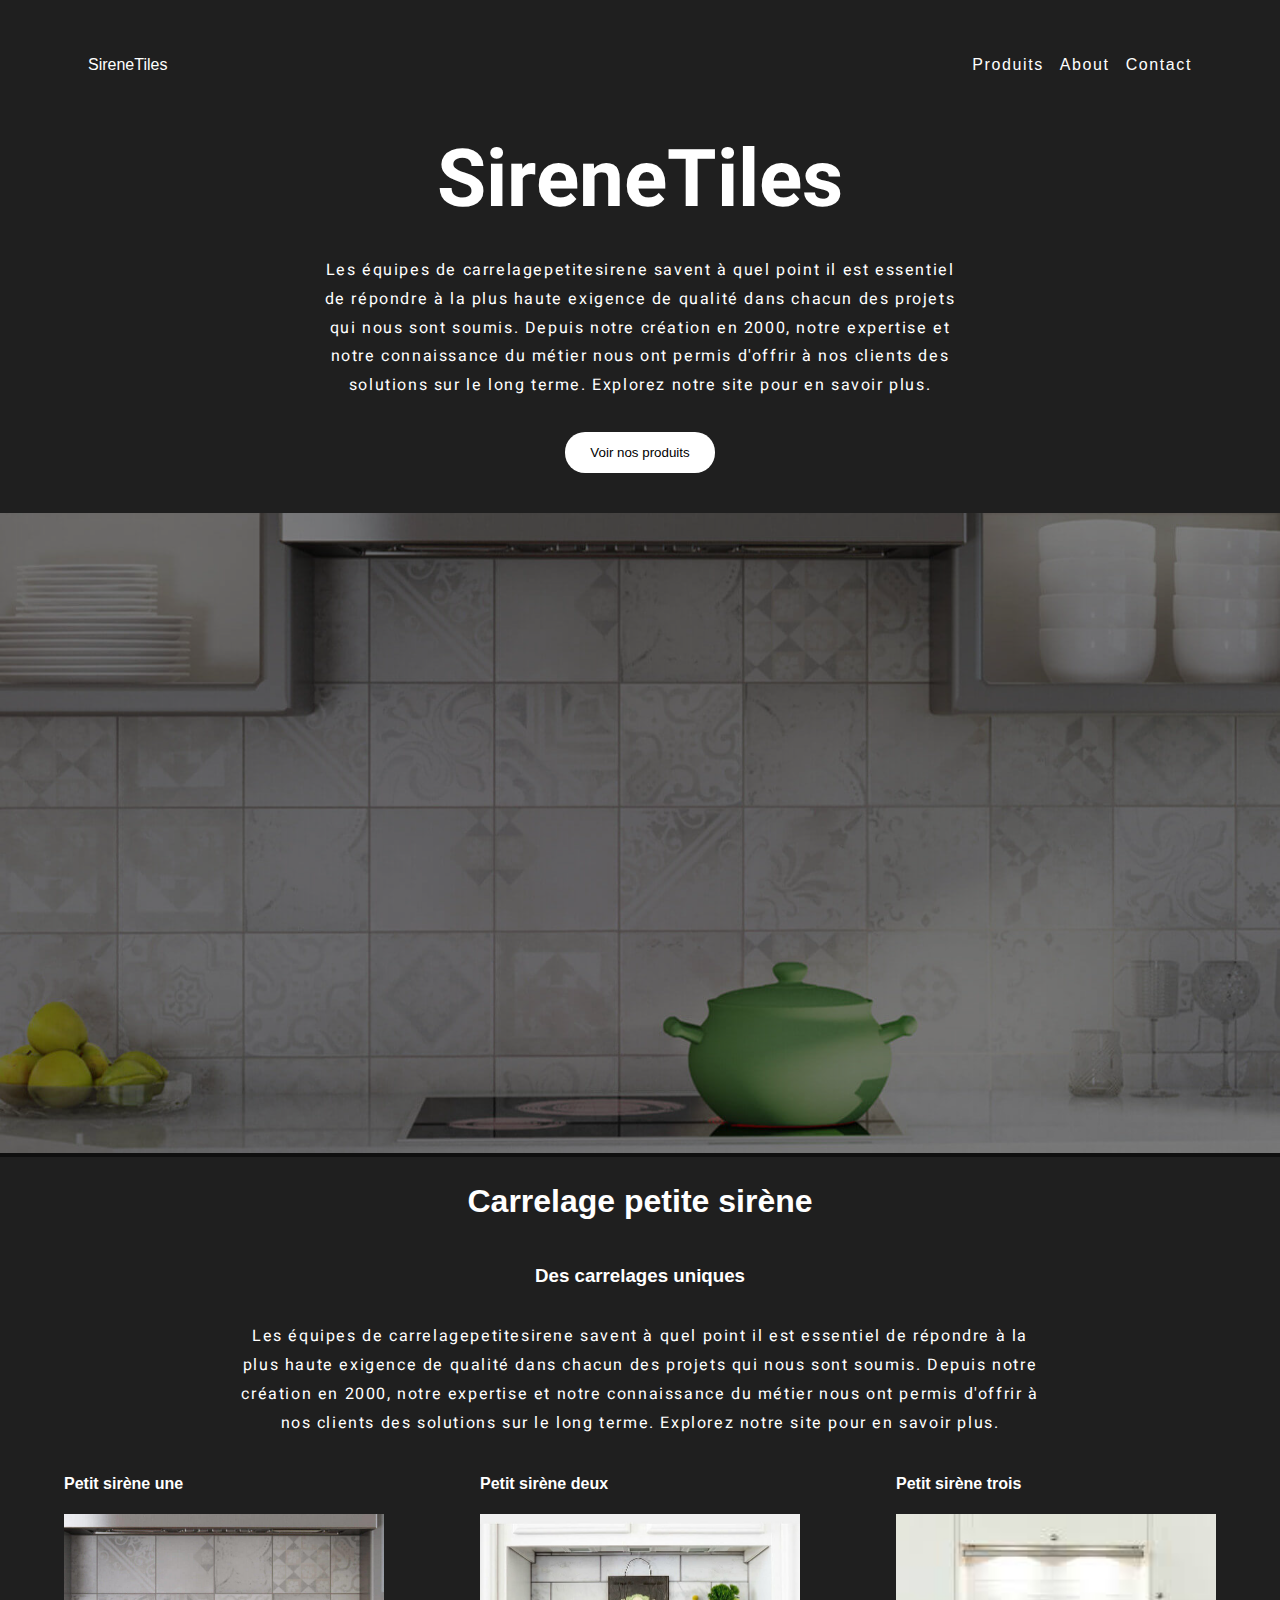
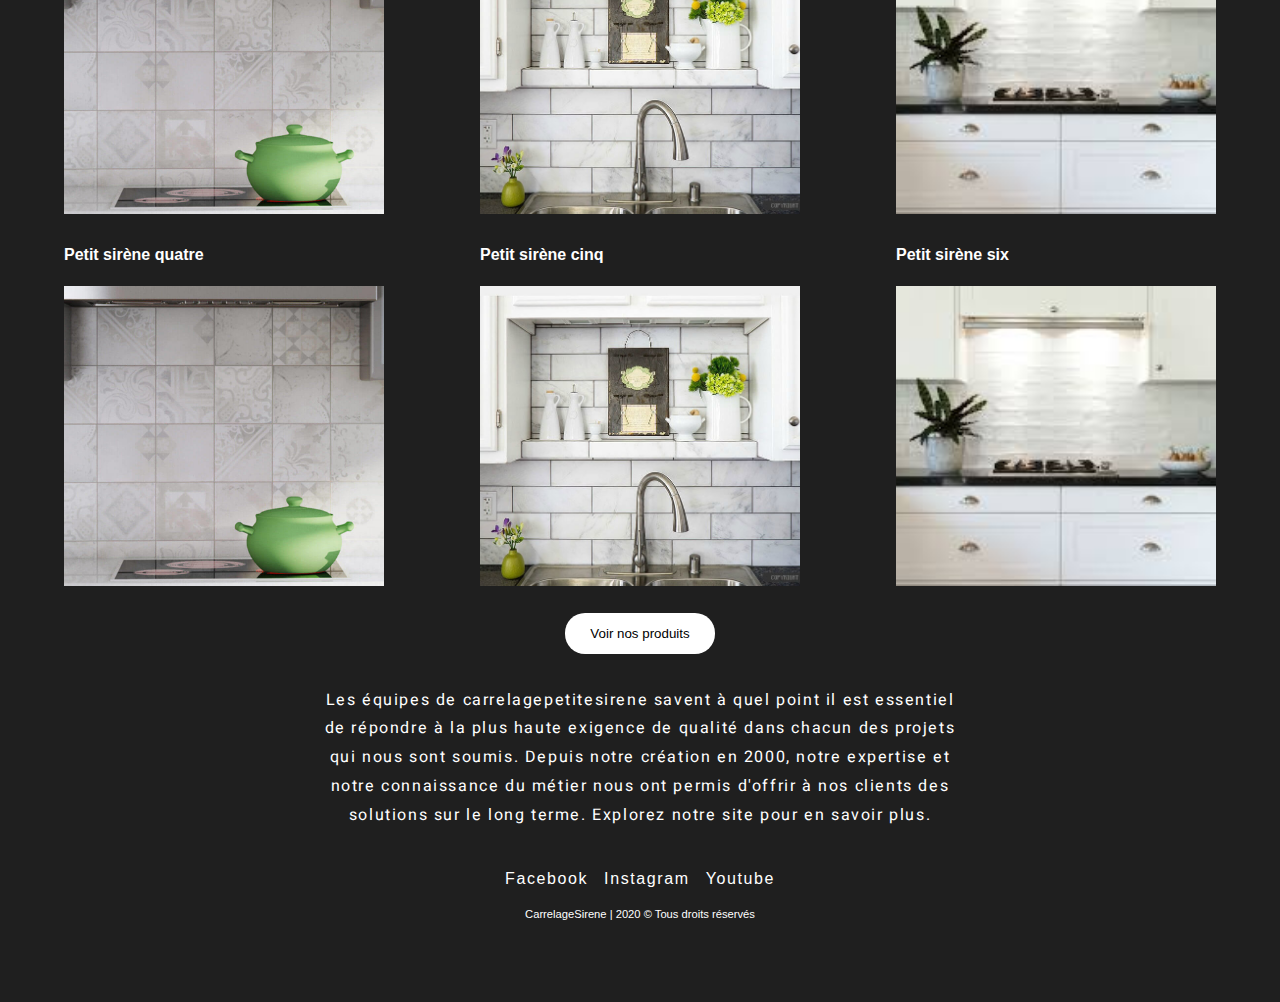
==== index.html @ 120889b7 "changes" ====
<!DOCTYPE html>
<html lang="en">
  <head>
      <!-- Global site tag (gtag.js) - Google Analytics -->
<script async src="https://www.googletagmanager.com/gtag/js?id=G-DW25DX1KTQ"></script>
<script>
  window.dataLayer = window.dataLayer || [];
  function gtag(){dataLayer.push(arguments);}
  gtag('js', new Date());

  gtag('config', 'G-DW25DX1KTQ');
</script>
    <meta charset="UTF-8" />
    <html lang="fr">
    <meta name="viewport" content="width=device-width, initial-scale=1.0" />
    <meta name="robots" content="follow" />
    <meta name="author" content="Carrelage petite sirène"/>
    <meta name="copyright" content="Petite sirène"/>
    <meta
      name="description"
      content="Carrelagepetitesirene est une entreprise réputée internationalement pour ses carrelages motifs petites sirènes complétement uniques en leur genre !"
    />
    <meta name="keywords" content="carrelage, original, petite sirène, petite, décoration, mur, salle de bain, océan, sol, meubles, intérieur, palais, carrelages, carreaux, sirène, motif, extérieur">
    <title>SireneTiles</title>
    <link rel="stylesheet" href="css/index.css">
    <link href="https://fonts.googleapis.com/css2?family=Heebo:wght@300&family=Itim&display=swap" rel="stylesheet">

  </head>
  <body>
      <header>
        <nav class="navbar">
          <span>SireneTiles </span>
          <ul>
            <a href="#"><li>Produits</li></a>
            <a href="#"><li>About</li></a>
            <a href="#"><li>Contact</li></a>
          </ul>
          
        </nav>

          <!-- <div class="containerLogo">
              <span class="logo">CarrelageSirene.</span>
          </div> -->
          <div class="containerHeader">
            <h1 class="title">SireneTiles</h1>
            <p>
                Les équipes de carrelagepetitesirene savent à quel point il est essentiel de répondre à la plus haute exigence de qualité dans chacun des projets qui nous sont soumis. Depuis notre création en 2000, notre expertise et notre connaissance du métier nous ont permis d'offrir à nos clients des solutions sur le long terme. Explorez notre site pour en savoir plus.
            </p>
            <a href="">

              <button>
                Voir nos produits
              </button>
            </a>
          </div>

        </section>
      </header>
      <main>
          <section class="sectionMain">
            <div class="containerImg">
                  <div class="overlayImg"></div>
                <img src="assets/tiles01.jpg" alt="Photo montrant la petite sirène du film">
            </div>
            <div class="contentSectionMain">
                <h2>Carrelage petite sirène</h2>
                <h3>Des carrelages uniques</h3>
                <p>
                    Les équipes de carrelagepetitesirene savent à quel point il est essentiel de répondre à la plus haute exigence de qualité dans chacun des projets qui nous sont soumis. Depuis notre création en 2000, notre expertise et notre connaissance du métier nous ont permis d'offrir à nos clients des solutions sur le long terme. Explorez notre site pour en savoir plus.
                </p>
            </div>
          </section>
          <section class="sectionProducts">
            <div class="containerProducts">
              <a href="#
              ">
              <div class="product">
                <h4>Petit sirène une</h4>
                <img src="assets/tiles01.jpg" alt="Image de carrelage petite sirène numéro 1">
              </div>
            </a>

            <a href="#">
              <div class="product">
                <h4>Petit sirène deux</h4>
                <img src="assets/tiles02.jpg" alt="Image de carrelage petite sirène numéro 2">
              </div>
            </a>

            <a href="#">
              <div class="product">
                <h4>Petit sirène trois</h4>
                <img src="assets/tiles03.jpeg" alt="Image de carrelage petite sirène numéro 3">
              </div>
            </a>
            </div>
          </section>
          <section class="sectionProducts">
            <div class="containerProducts">
              <a href="#
              ">
              <div class="product">
                <h4>Petit sirène quatre</h4>
                <img src="assets/tiles01.jpg" alt="Image de carrelage petite sirène numéro 4">
              </div>
            </a>

            <a href="#">
              <div class="product">
                <h4>Petit sirène cinq</h4>
                <img src="assets/tiles02.jpg" alt="Image de carrelage petite sirène numéro 5">
              </div>
            </a>

            <a href="#">
              <div class="product">
                <h4>Petit sirène six</h4>
                <img src="assets/tiles03.jpeg" alt="Image de carrelage petite sirène numéro 6">
              </div>
            </a>
            </div>
          </section>

          <div class="containerHeader">
            <button>
              Voir nos produits
            </button>
            <p>
                Les équipes de carrelagepetitesirene savent à quel point il est essentiel de répondre à la plus haute exigence de qualité dans chacun des projets qui nous sont soumis. Depuis notre création en 2000, notre expertise et notre connaissance du métier nous ont permis d'offrir à nos clients des solutions sur le long terme. Explorez notre site pour en savoir plus.
            </p>
            <a href="">


            </a>
          </div>
          <!-- <section class="sectionLearnMore">
            <div class="containerImg">
                <img src="assets/petitesirene.jpeg" alt="Photo montrant la petite sirène du film">
            </div>
            <div class="contentLearnMore">
                <h2>Carrelage petite sirène</h1>
                <h3>Des carrelages uniques</h3>
                <p>
                    Les équipes de carrelagepetitesirene savent à quel point il est essentiel de répondre à la plus haute exigence de qualité dans chacun des projets qui nous sont soumis. Depuis notre création en 2000, notre expertise et notre connaissance du métier nous ont permis d'offrir à nos clients des solutions sur le long terme. Explorez notre site pour en savoir plus.
                </p>
            </div>
            
          </section> -->
      </main>

      <footer>
          <div class="containerSocial">
            <ul class="socialContent">
                <a href="#"><li>Facebook</li></a>
                <a href="#"><li>Instagram</li></a>
                <a href="#"><li>Youtube</li></a>
            </ul>
            <span>CarrelageSirene | 2020 © Tous droits réservés</span>
          </div>
      </footer>
  </body>
</html>
---- css/index.css ----
body {
  font-family: -apple-system, BlinkMacSystemFont, "Segoe UI", Roboto, Oxygen,
    Ubuntu, Cantarell, "Open Sans", "Helvetica Neue", sans-serif;
  background-color: #1f1f1f;
  color: white;
}

h1 {
  font-size: 3rem;
  font-weight: 700;
  margin-block-end: 0;
  margin-block-start: 0;
  font-family: "Heebo", sans-serif;
}

h2 {
  font-size: 2rem;
  font-weight: 700;
}

a {
  text-decoration: none;
  color: white;
}

ul {
  /* margin-block-end: 0 !important;
  margin-block-start: 0 !important; */
  padding-inline-start: 0 !important;
  letter-spacing: 0.1rem;
  font-weight: 300;
}

.title {
  text-align: center;
  font-size: 5rem;
}

.navbar {
  padding: 2rem 5rem;
  display: flex;
  justify-content: space-between;
  align-items: center;
}

.navbar ul {
  display: flex;
}

.containerLogo {
  padding: 2rem 0;
  margin: 0 10%;
}

p {
  text-align: center;
  line-height: 180%;
  font-family: "Heebo", sans-serif;
  letter-spacing: 0.1rem;
}

.containerHeader {
  display: flex;
  flex-direction: column;
  align-items: center;
  margin-bottom: 1.5rem;

  /* display: flex;
  flex-direction: row;
  flex-wrap: wrap;
  justify-content: center; */
}

.containerHeader p {
  /* width: 80%; */
  width: 50%;
}

.containerHeader button {
  padding: 0.8rem;
  margin: 1rem 0;
  background-color: white;
  border: none;
  border-radius: 20px;
  width: 150px;
  cursor: pointer;
}

.sectionMain {
  display: flex;
  flex-direction: column;
  align-items: center;
  margin: 0 10%;
}

.containerImg {
  width: 100vw;
  position: relative;
}

.containerImg img {
  position: relative;
  width: 100%;
  object-fit: cover;
}

.sectionProducts {
  display: flex;
  justify-content: center;
  margin-bottom: 4%;
  flex-wrap: wrap;
}

.containerProducts {
  display: flex;
  justify-content: space-between;
  width: 90vw;
}

.product {
  width: 25vw;
  height: 18.75rem;
  position: relative;
  cursor: pointer;
}

.product img {
  object-fit: cover;
  width: 100%;
  height: 100%;
  transition: 0.1s linear;
}

.product img:hover {
  transform: scale(1.1);
}

.containerImg .overlayImg {
  position: absolute;
  z-index: 10;
  background-color: black;
  opacity: 0.5;
  width: 100%;
  height: 100%;
  transition: 1s linear;
}

.containerImg .overlayImg:hover {
  opacity: 0.2;
}

.sectionMain .contentSectionMain {
  display: flex;
  flex-direction: column;
  align-items: center;
}

.sectionMain .contentSectionMain p {
  width: 80%;
  text-align: center;
}

/* LEARN MORE */

.sectionLearnMore {
  width: 100%;
  background-color: rgba(242, 241, 239, 1);
  margin-top: 2%;
}

.sectionLearnMore .contentLearnMore {
  display: flex;
  flex-direction: column;
  align-items: center;
}

.sectionLearnMore .contentLearnMore p {
  width: 80%;
  text-align: center;
}

footer {
  margin-bottom: 5rem;
}

.socialContent {
  display: flex;
  flex-direction: row;
  justify-content: center;
}

ul {
  list-style: none;
}

ul :nth-child(2) {
  padding: 0 1rem;
}

.containerSocial {
  text-align: center;
}

.containerSocial span {
  margin: auto;
  font-size: 0.7rem;
}

.sectionLearnMore {
  padding-top: 2%;
}

.sectionLearnMore .containerImg {
  margin: auto;
}
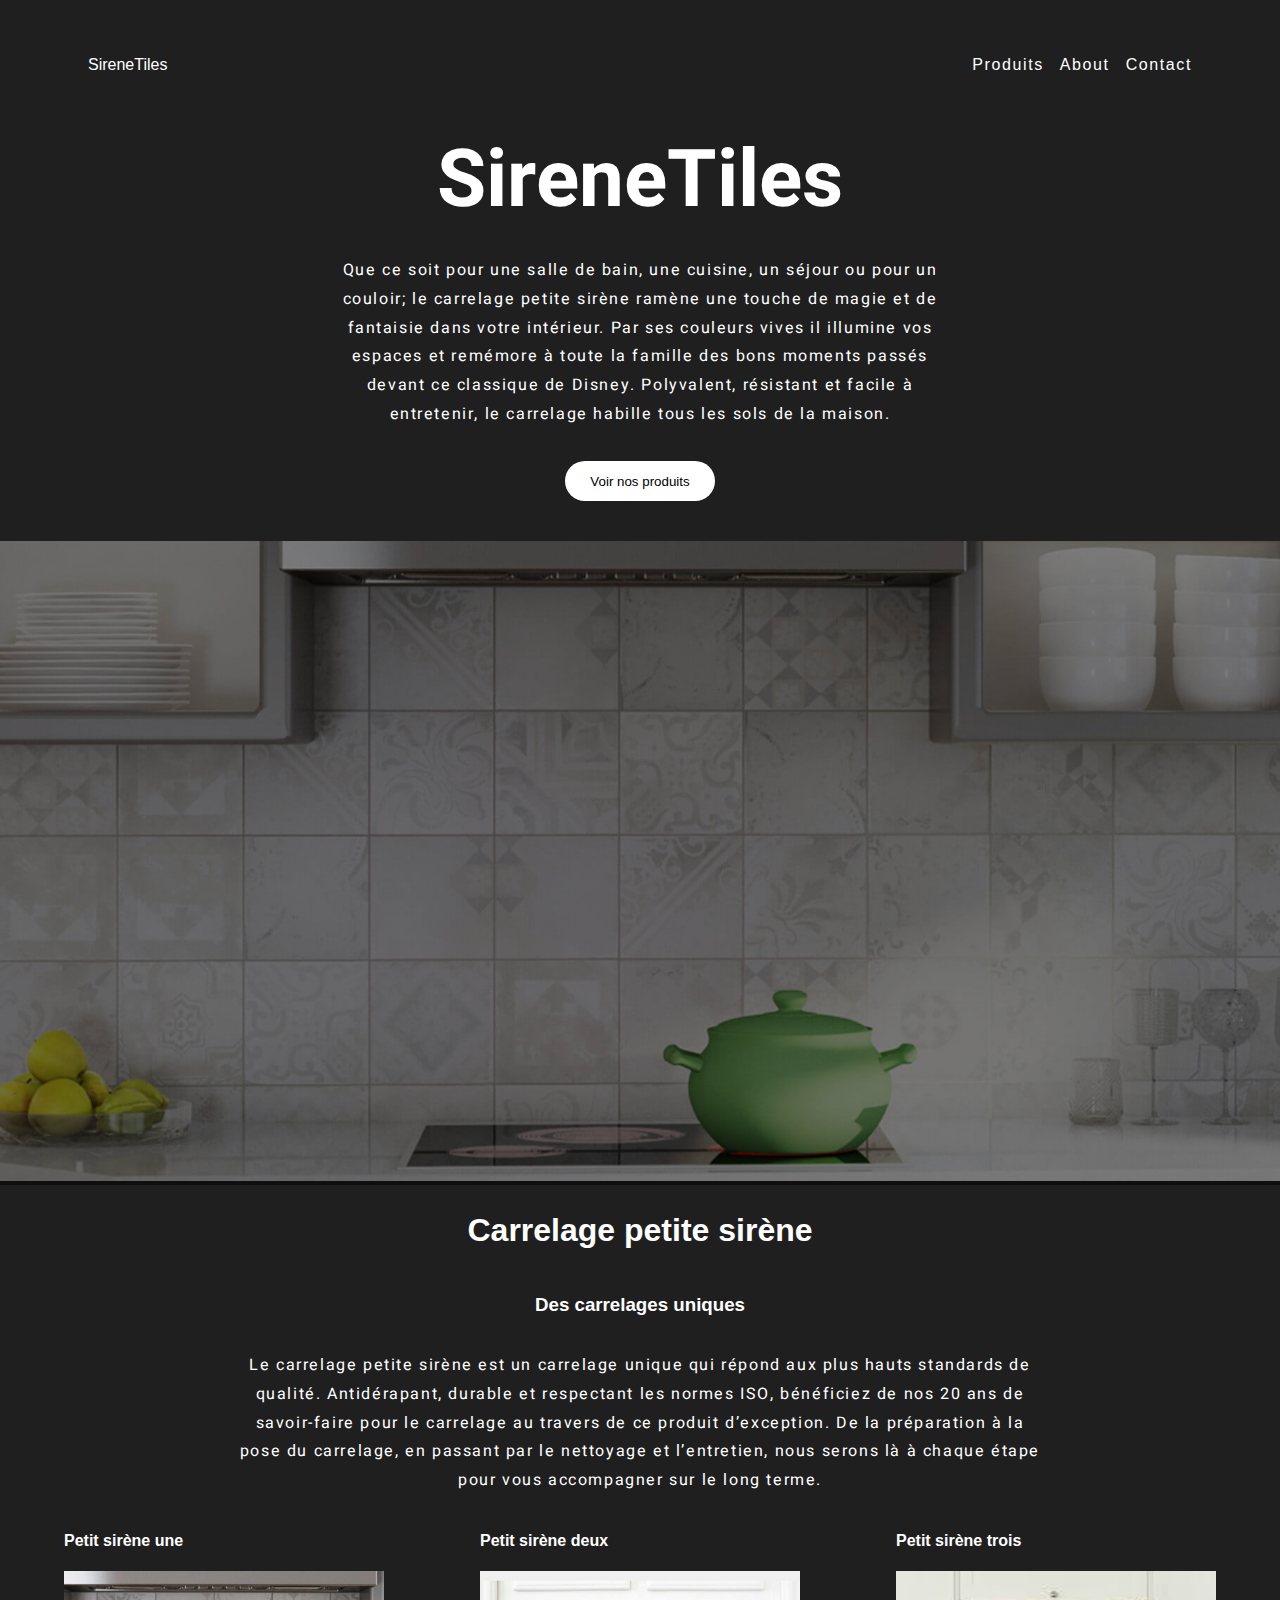
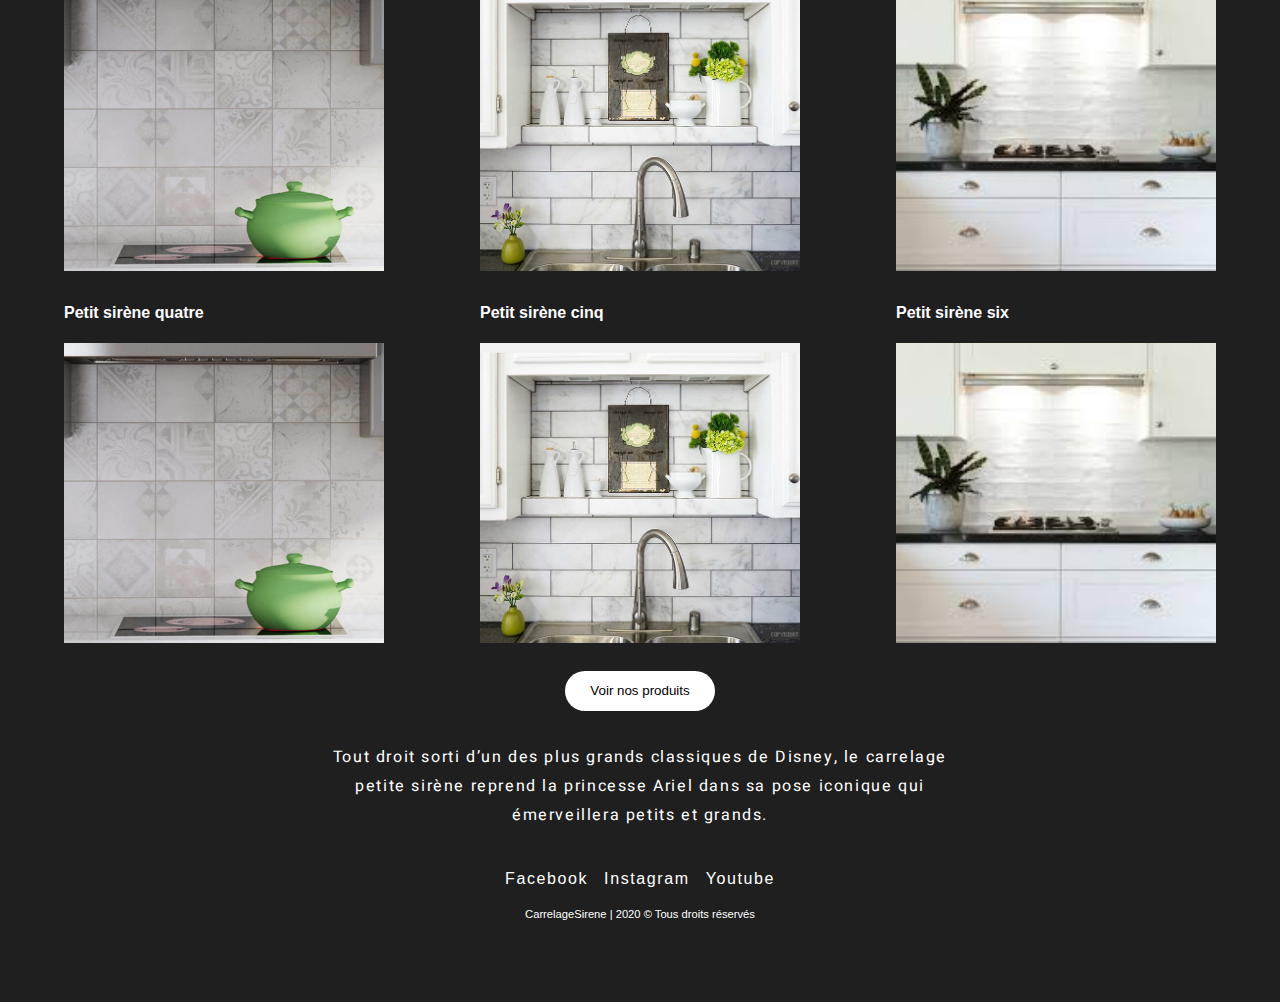
==== commit d38ecb3b: "add text" ====
--- a/index.html
+++ b/index.html
@@ -44,8 +44,7 @@
           <div class="containerHeader">
             <h1 class="title">SireneTiles</h1>
             <p>
-                Les équipes de carrelagepetitesirene savent à quel point il est essentiel de répondre à la plus haute exigence de qualité dans chacun des projets qui nous sont soumis. Depuis notre création en 2000, notre expertise et notre connaissance du métier nous ont permis d'offrir à nos clients des solutions sur le long terme. Explorez notre site pour en savoir plus.
-            </p>
+              Que ce soit pour une salle de bain, une cuisine, un séjour ou pour un couloir; le carrelage petite sirène ramène une touche de magie et de fantaisie dans votre intérieur. Par ses couleurs vives il illumine vos espaces et remémore à toute la famille des bons moments passés devant ce classique de Disney. Polyvalent, résistant et facile à entretenir, le carrelage habille tous les sols de la maison.             </p>
             <a href="">
 
               <button>
@@ -66,8 +65,7 @@
                 <h2>Carrelage petite sirène</h2>
                 <h3>Des carrelages uniques</h3>
                 <p>
-                    Les équipes de carrelagepetitesirene savent à quel point il est essentiel de répondre à la plus haute exigence de qualité dans chacun des projets qui nous sont soumis. Depuis notre création en 2000, notre expertise et notre connaissance du métier nous ont permis d'offrir à nos clients des solutions sur le long terme. Explorez notre site pour en savoir plus.
-                </p>
+                  Le carrelage petite sirène est un carrelage unique qui répond aux plus hauts standards de qualité. Antidérapant, durable et respectant les normes ISO, bénéficiez de nos 20 ans de savoir-faire pour le carrelage au travers de ce produit d’exception. De la préparation à la pose du carrelage, en passant par le nettoyage et l’entretien, nous serons là à chaque étape pour vous accompagner sur le long terme.                </p>
             </div>
           </section>
           <section class="sectionProducts">
@@ -126,8 +124,7 @@
               Voir nos produits
             </button>
             <p>
-                Les équipes de carrelagepetitesirene savent à quel point il est essentiel de répondre à la plus haute exigence de qualité dans chacun des projets qui nous sont soumis. Depuis notre création en 2000, notre expertise et notre connaissance du métier nous ont permis d'offrir à nos clients des solutions sur le long terme. Explorez notre site pour en savoir plus.
-            </p>
+              Tout droit sorti d’un des plus grands classiques de Disney, le carrelage petite sirène reprend la princesse Ariel dans sa pose iconique qui émerveillera petits et grands.            </p>
             <a href="">
 
 
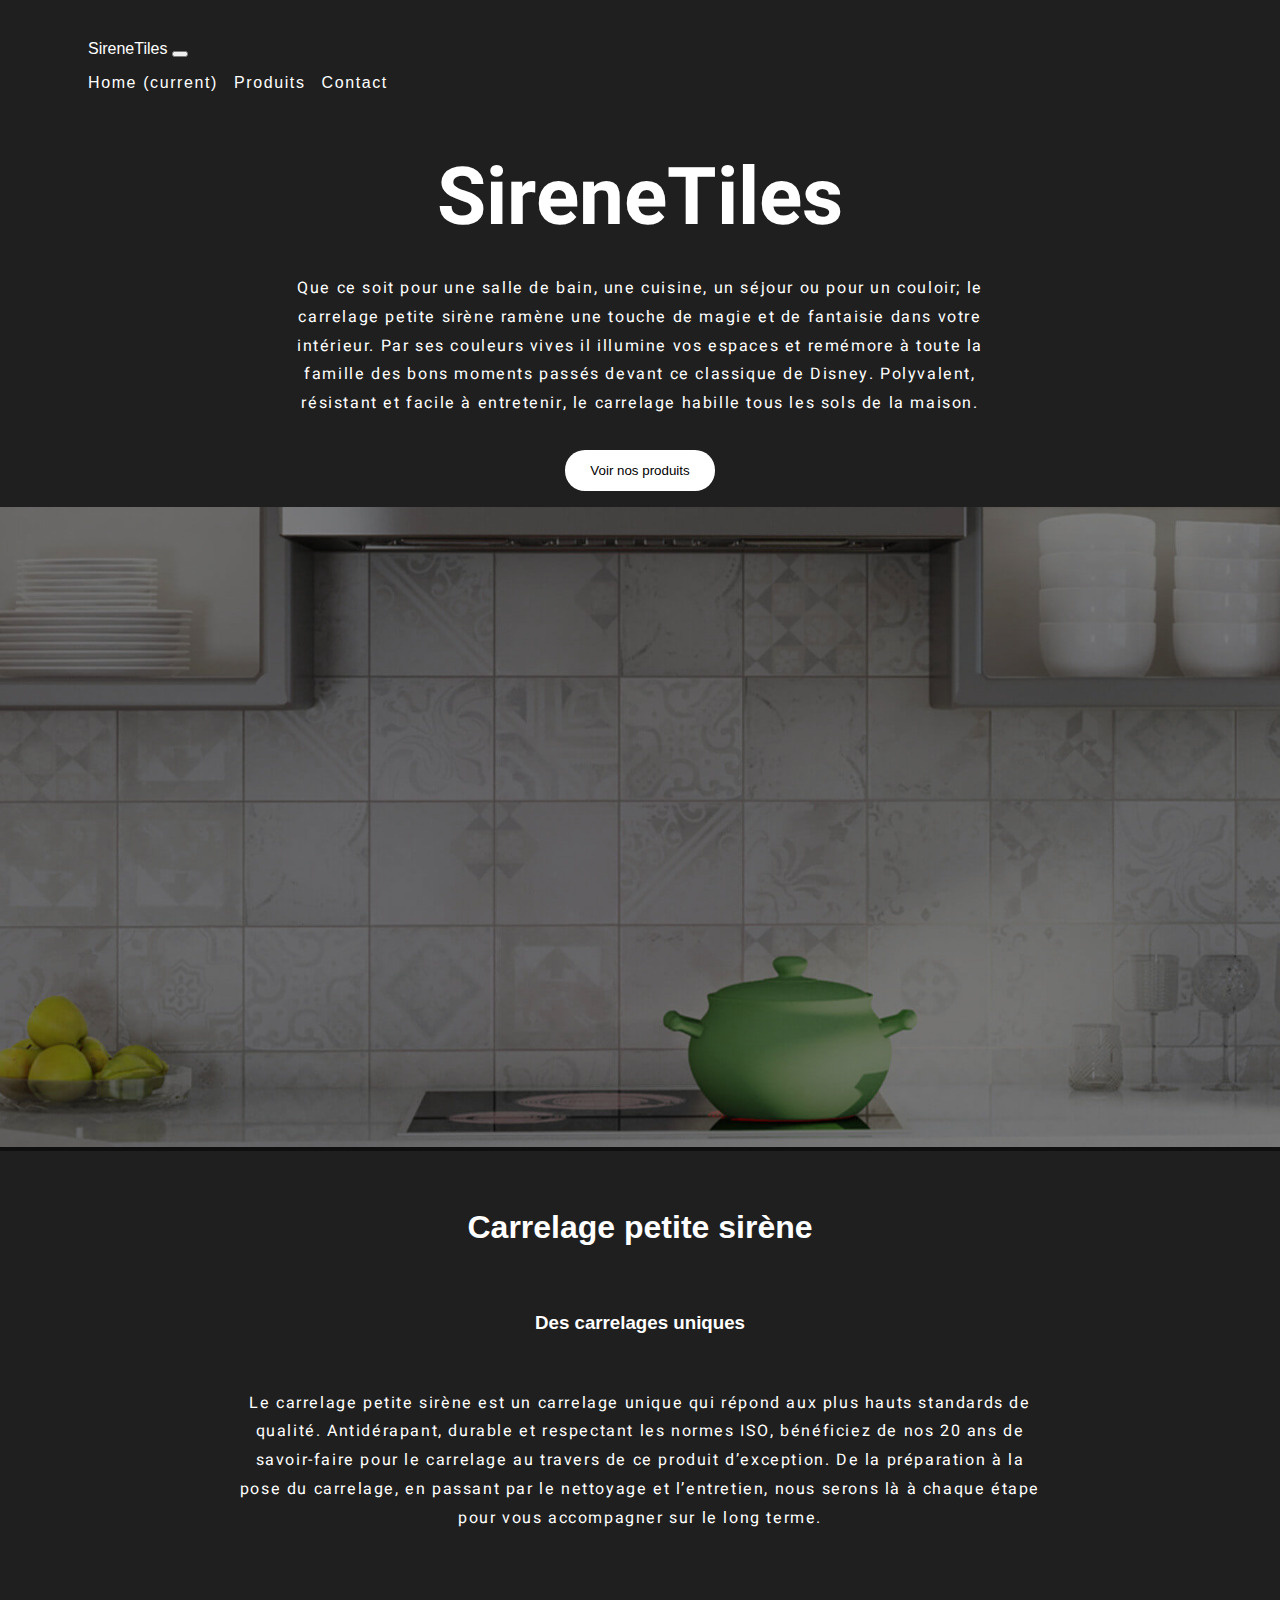
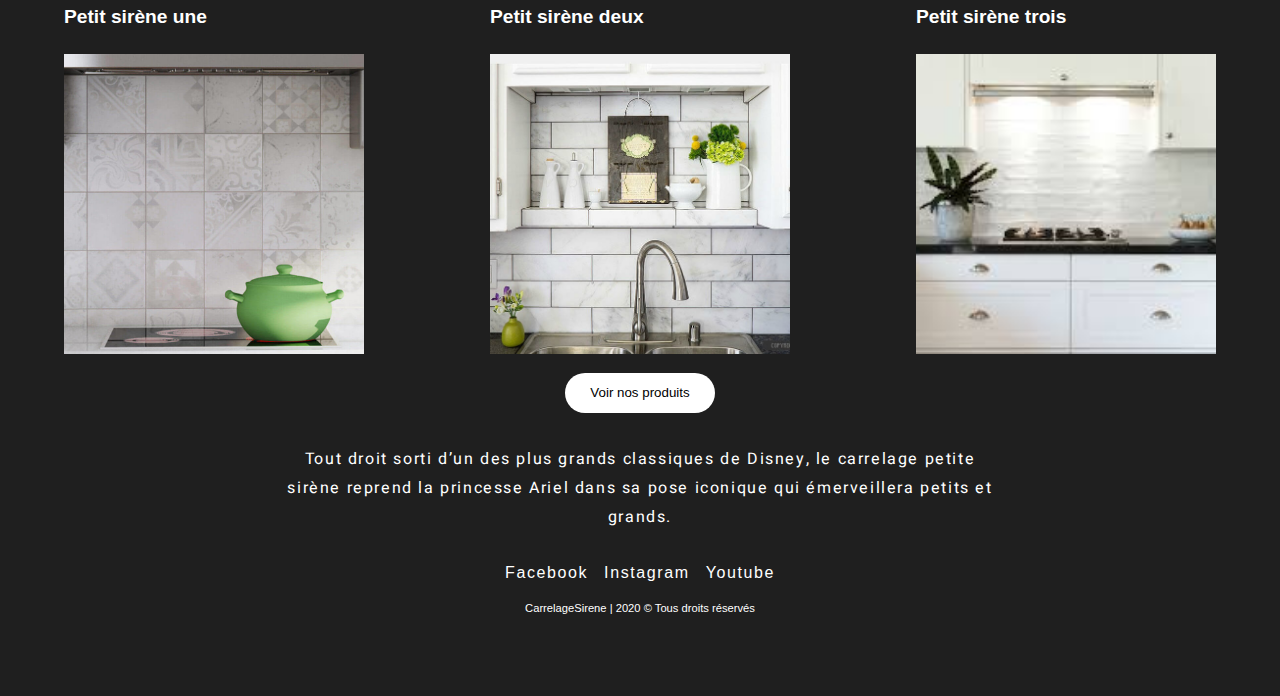
==== commit b64e7095: "responsive" ====
--- a/index.html
+++ b/index.html
@@ -24,11 +24,13 @@
     <title>SireneTiles</title>
     <link rel="stylesheet" href="css/index.css">
     <link href="https://fonts.googleapis.com/css2?family=Heebo:wght@300&family=Itim&display=swap" rel="stylesheet">
+    <link rel="stylesheet" href="https://cdn.jsdelivr.net/npm/bootstrap@4.5.3/dist/css/bootstrap.min.css" integrity="sha384-TX8t27EcRE3e/ihU7zmQxVncDAy5uIKz4rEkgIXeMed4M0jlfIDPvg6uqKI2xXr2" crossorigin="anonymous">
+
 
   </head>
   <body>
       <header>
-        <nav class="navbar">
+        <!-- <nav class="navbar">
           <span>SireneTiles </span>
           <ul>
             <a href="#"><li>Produits</li></a>
@@ -36,13 +38,33 @@
             <a href="#"><li>Contact</li></a>
           </ul>
           
+        </nav> -->
+        <nav class="navbar navbar-expand-lg navbar-light">
+          <a class="navbar-brand" href="#">SireneTiles</a>
+          <button class="navbar-toggler" type="button" data-toggle="collapse" data-target="#navbarNav" aria-controls="navbarNav" aria-expanded="false" aria-label="Toggle navigation">
+            <span class="navbar-toggler-icon"></span>
+          </button>
+          <div class="collapse navbar-collapse" id="navbarNav">
+            <ul class="navbar-nav">
+              <li class="nav-item active">
+                <a class="nav-link" href="#">Home <span class="sr-only">(current)</span></a>
+              </li>
+              <li class="nav-item">
+                <a class="nav-link" href="#">Produits</a>
+              </li>
+              <li class="nav-item">
+                <a class="nav-link" href="#">Contact</a>
+              </li>
+
+            </ul>
+          </div>
         </nav>
 
           <!-- <div class="containerLogo">
               <span class="logo">CarrelageSirene.</span>
           </div> -->
           <div class="containerHeader">
-            <h1 class="title">SireneTiles</h1>
+            <h1 class="display-1 title">SireneTiles</h1>
             <p>
               Que ce soit pour une salle de bain, une cuisine, un séjour ou pour un couloir; le carrelage petite sirène ramène une touche de magie et de fantaisie dans votre intérieur. Par ses couleurs vives il illumine vos espaces et remémore à toute la famille des bons moments passés devant ce classique de Disney. Polyvalent, résistant et facile à entretenir, le carrelage habille tous les sols de la maison.             </p>
             <a href="">
@@ -62,8 +84,8 @@
                 <img src="assets/tiles01.jpg" alt="Photo montrant la petite sirène du film">
             </div>
             <div class="contentSectionMain">
-                <h2>Carrelage petite sirène</h2>
-                <h3>Des carrelages uniques</h3>
+                <h2 class="h2">Carrelage petite sirène</h2>
+                <h3 class="h3">Des carrelages uniques</h3>
                 <p>
                   Le carrelage petite sirène est un carrelage unique qui répond aux plus hauts standards de qualité. Antidérapant, durable et respectant les normes ISO, bénéficiez de nos 20 ans de savoir-faire pour le carrelage au travers de ce produit d’exception. De la préparation à la pose du carrelage, en passant par le nettoyage et l’entretien, nous serons là à chaque étape pour vous accompagner sur le long terme.                </p>
             </div>
@@ -73,51 +95,51 @@
               <a href="#
               ">
               <div class="product">
-                <h4>Petit sirène une</h4>
-                <img src="assets/tiles01.jpg" alt="Image de carrelage petite sirène numéro 1">
+                <h4 class="h4">Petit sirène une</h4>
+                <img class="img-fluid" src="assets/tiles01.jpg" alt="Image de carrelage petite sirène numéro 1">
               </div>
             </a>
 
             <a href="#">
               <div class="product">
-                <h4>Petit sirène deux</h4>
-                <img src="assets/tiles02.jpg" alt="Image de carrelage petite sirène numéro 2">
+                <h4 class="h4">Petit sirène deux</h4>
+                <img class="img-fluid" src="assets/tiles02.jpg" alt="Image de carrelage petite sirène numéro 2">
               </div>
             </a>
 
             <a href="#">
               <div class="product">
-                <h4>Petit sirène trois</h4>
-                <img src="assets/tiles03.jpeg" alt="Image de carrelage petite sirène numéro 3">
+                <h4 class="h4">Petit sirène trois</h4>
+                <img class="img-fluid" src="assets/tiles03.jpeg" alt="Image de carrelage petite sirène numéro 3">
               </div>
             </a>
             </div>
           </section>
-          <section class="sectionProducts">
+          <!-- <section class="sectionProducts">
             <div class="containerProducts">
               <a href="#
               ">
               <div class="product">
-                <h4>Petit sirène quatre</h4>
-                <img src="assets/tiles01.jpg" alt="Image de carrelage petite sirène numéro 4">
+                <h4 class="h4">Petit sirène quatre</h4>
+                <img class="img-fluid" src="assets/tiles01.jpg" alt="Image de carrelage petite sirène numéro 4">
               </div>
             </a>
 
             <a href="#">
               <div class="product">
-                <h4>Petit sirène cinq</h4>
-                <img src="assets/tiles02.jpg" alt="Image de carrelage petite sirène numéro 5">
+                <h4 class="h4">Petit sirène cinq</h4>
+                <img class="img-fluid" src="assets/tiles02.jpg" alt="Image de carrelage petite sirène numéro 5">
               </div>
             </a>
 
             <a href="#">
               <div class="product">
-                <h4>Petit sirène six</h4>
-                <img src="assets/tiles03.jpeg" alt="Image de carrelage petite sirène numéro 6">
+                <h4 class="h4">Petit sirène six</h4>
+                <img class="img-fluid" src="assets/tiles03.jpeg" alt="Image de carrelage petite sirène numéro 6">
               </div>
             </a>
             </div>
-          </section>
+          </section> -->
 
           <div class="containerHeader">
             <button>
@@ -155,5 +177,8 @@
             <span>CarrelageSirene | 2020 © Tous droits réservés</span>
           </div>
       </footer>
+      <script src="https://code.jquery.com/jquery-3.5.1.slim.min.js" integrity="sha384-DfXdz2htPH0lsSSs5nCTpuj/zy4C+OGpamoFVy38MVBnE+IbbVYUew+OrCXaRkfj" crossorigin="anonymous"></script>
+<script src="https://cdn.jsdelivr.net/npm/popper.js@1.16.1/dist/umd/popper.min.js" integrity="sha384-9/reFTGAW83EW2RDu2S0VKaIzap3H66lZH81PoYlFhbGU+6BZp6G7niu735Sk7lN" crossorigin="anonymous"></script>
+<script src="https://cdn.jsdelivr.net/npm/bootstrap@4.5.3/dist/js/bootstrap.min.js" integrity="sha384-w1Q4orYjBQndcko6MimVbzY0tgp4pWB4lZ7lr30WKz0vr/aWKhXdBNmNb5D92v7s" crossorigin="anonymous"></script>
   </body>
 </html>
--- a/css/index.css
+++ b/css/index.css
@@ -1,8 +1,8 @@
 body {
   font-family: -apple-system, BlinkMacSystemFont, "Segoe UI", Roboto, Oxygen,
     Ubuntu, Cantarell, "Open Sans", "Helvetica Neue", sans-serif;
-  background-color: #1f1f1f;
-  color: white;
+  background-color: #1f1f1f !important;
+  color: white !important;
 }
 
 h1 {
@@ -18,9 +18,14 @@
   font-weight: 700;
 }
 
+h4 {
+  font-size: 1.2rem !important;
+  font-weight: 700;
+}
+
 a {
-  text-decoration: none;
-  color: white;
+  text-decoration: none !important;
+  color: white !important;
 }
 
 ul {
@@ -37,14 +42,17 @@
 }
 
 .navbar {
-  padding: 2rem 5rem;
-  display: flex;
-  justify-content: space-between;
-  align-items: center;
+  padding: 2rem 5rem !important;
+}
+
+.navbar-brand,
+.nav-link {
+  color: white !important;
 }
 
 .navbar ul {
   display: flex;
+  color: white !important;
 }
 
 .containerLogo {
@@ -64,6 +72,8 @@
   flex-direction: column;
   align-items: center;
   margin-bottom: 1.5rem;
+  margin-top: 1.5rem;
+  margin: 0 10%;
 
   /* display: flex;
   flex-direction: row;
@@ -73,7 +83,7 @@
 
 .containerHeader p {
   /* width: 80%; */
-  width: 50%;
+  width: 70%;
 }
 
 .containerHeader button {
@@ -115,10 +125,11 @@
   display: flex;
   justify-content: space-between;
   width: 90vw;
+  flex-wrap: wrap;
 }
 
 .product {
-  width: 25vw;
+  width: 300px;
   height: 18.75rem;
   position: relative;
   cursor: pointer;
@@ -132,7 +143,7 @@
 }
 
 .product img:hover {
-  transform: scale(1.1);
+  transform: scale(1.02);
 }
 
 .containerImg .overlayImg {
@@ -149,10 +160,16 @@
   opacity: 0.2;
 }
 
+.sectionMain h3 {
+  padding: 2% 0;
+}
+
 .sectionMain .contentSectionMain {
   display: flex;
   flex-direction: column;
   align-items: center;
+  margin-top: 2rem;
+  margin-bottom: 2rem;
 }
 
 .sectionMain .contentSectionMain p {
@@ -161,6 +178,14 @@
 }
 
 /* LEARN MORE */
+
+html {
+  font-size: 100%;
+}
+
+body {
+  font-size: 100%;
+}
 
 .sectionLearnMore {
   width: 100%;
@@ -213,3 +238,42 @@
 .sectionLearnMore .containerImg {
   margin: auto;
 }
+
+@media only screen and (max-width: 520px) {
+  body {
+    font-size: 70% !important;
+  }
+
+  h1 {
+    font-size: 4rem !important;
+  }
+
+  h2 {
+    font-size: 1.7rem !important;
+  }
+
+  h3 {
+    font-size: 1.3rem !important;
+  }
+
+  h4 {
+    font-size: 1rem !important;
+  }
+  .navbar {
+    background-color: #323131;
+    margin-bottom: 1rem;
+  }
+
+  .containerProducts {
+    flex-direction: column;
+    align-items: center;
+  }
+
+  .product {
+    margin-bottom: 15%;
+  }
+
+  p {
+    width: 100% !important;
+  }
+}
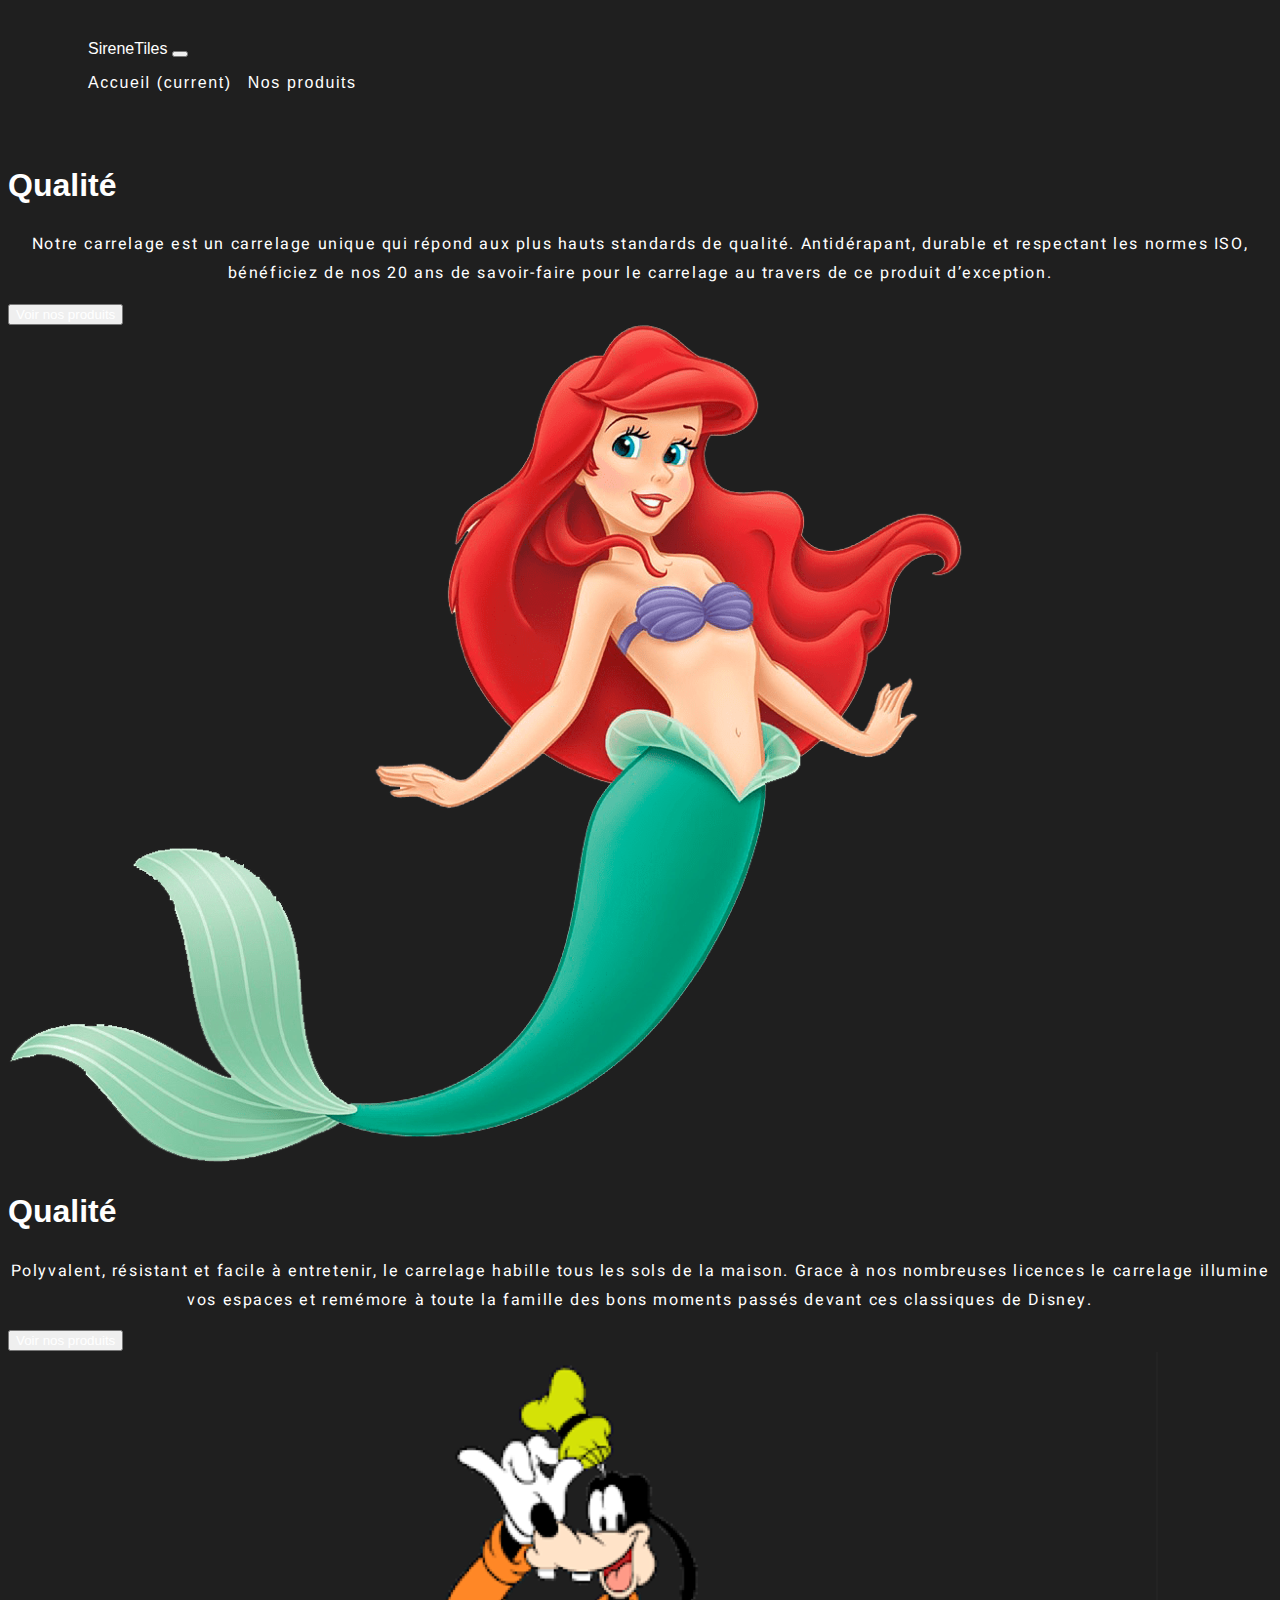
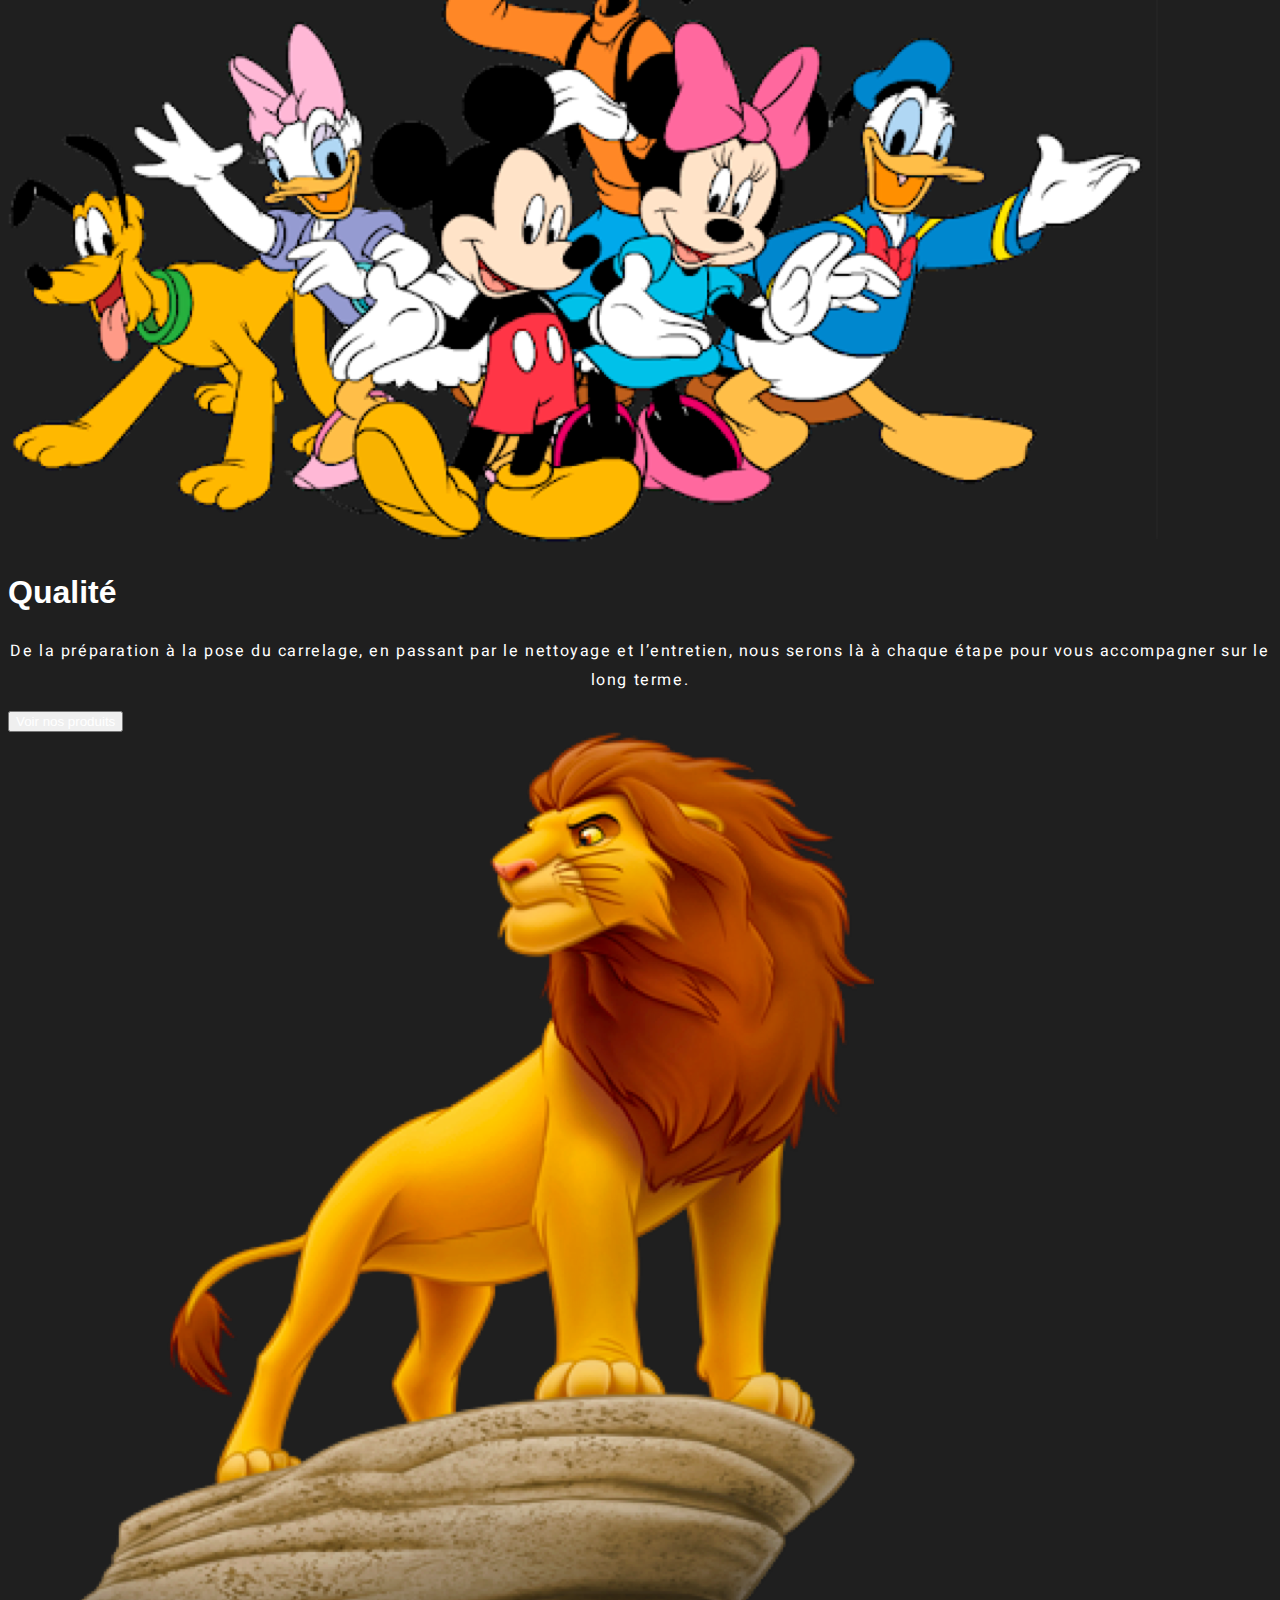
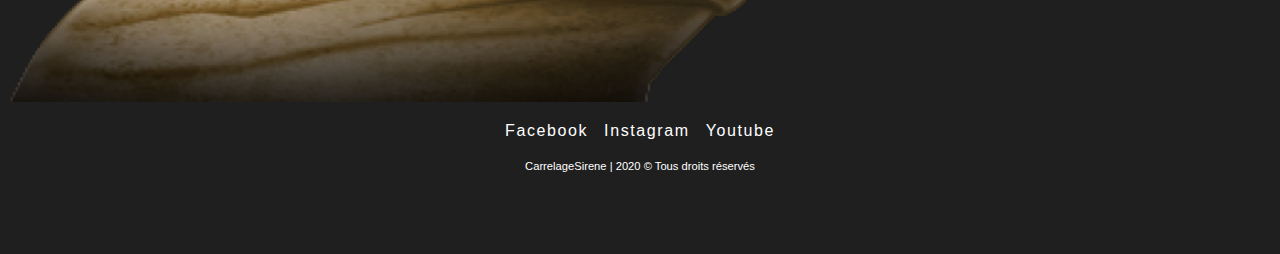
==== commit 4be6a039: "maj" ====
--- a/index.html
+++ b/index.html
@@ -18,7 +18,7 @@
     <meta name="copyright" content="Petite sirène"/>
     <meta
       name="description"
-      content="Carrelagepetitesirene est une entreprise réputée internationalement pour ses carrelages motifs petites sirènes complétement uniques en leur genre !"
+      content="Carrelagepetitesirene est une entreprise réputée nationalement pour ses carrelages motifs petite sirène complétement uniques en leur genre !"
     />
     <meta name="keywords" content="carrelage, original, petite sirène, petite, décoration, mur, salle de bain, océan, sol, meubles, intérieur, palais, carrelages, carreaux, sirène, motif, extérieur">
     <title>SireneTiles</title>
@@ -40,143 +40,81 @@
           
         </nav> -->
         <nav class="navbar navbar-expand-lg navbar-light">
-          <a class="navbar-brand" href="#">SireneTiles</a>
+          <a class="navbar-brand" href="https://carrelagepetitesirene.store/">SireneTiles</a>
           <button class="navbar-toggler" type="button" data-toggle="collapse" data-target="#navbarNav" aria-controls="navbarNav" aria-expanded="false" aria-label="Toggle navigation">
             <span class="navbar-toggler-icon"></span>
           </button>
           <div class="collapse navbar-collapse" id="navbarNav">
             <ul class="navbar-nav">
               <li class="nav-item active">
-                <a class="nav-link" href="#">Home <span class="sr-only">(current)</span></a>
+                <a class="nav-link" href="https://carrelagepetitesirene.store/">Accueil <span class="sr-only">(current)</span></a>
               </li>
               <li class="nav-item">
-                <a class="nav-link" href="#">Produits</a>
+                <a class="nav-link" href="https://carrelagepetitesirene.store/product.html">Nos produits</a>
               </li>
-              <li class="nav-item">
-                <a class="nav-link" href="#">Contact</a>
-              </li>
-
             </ul>
           </div>
         </nav>
 
-          <!-- <div class="containerLogo">
-              <span class="logo">CarrelageSirene.</span>
-          </div> -->
-          <div class="containerHeader">
-            <h1 class="display-1 title">SireneTiles</h1>
-            <p>
-              Que ce soit pour une salle de bain, une cuisine, un séjour ou pour un couloir; le carrelage petite sirène ramène une touche de magie et de fantaisie dans votre intérieur. Par ses couleurs vives il illumine vos espaces et remémore à toute la famille des bons moments passés devant ce classique de Disney. Polyvalent, résistant et facile à entretenir, le carrelage habille tous les sols de la maison.             </p>
-            <a href="">
-
-              <button>
-                Voir nos produits
-              </button>
-            </a>
-          </div>
-
-        </section>
       </header>
       <main>
-          <section class="sectionMain">
-            <div class="containerImg">
-                  <div class="overlayImg"></div>
-                <img src="assets/tiles01.jpg" alt="Photo montrant la petite sirène du film">
-            </div>
-            <div class="contentSectionMain">
-                <h2 class="h2">Carrelage petite sirène</h2>
-                <h3 class="h3">Des carrelages uniques</h3>
-                <p>
-                  Le carrelage petite sirène est un carrelage unique qui répond aux plus hauts standards de qualité. Antidérapant, durable et respectant les normes ISO, bénéficiez de nos 20 ans de savoir-faire pour le carrelage au travers de ce produit d’exception. De la préparation à la pose du carrelage, en passant par le nettoyage et l’entretien, nous serons là à chaque étape pour vous accompagner sur le long terme.                </p>
-            </div>
-          </section>
-          <section class="sectionProducts">
-            <div class="containerProducts">
-              <a href="#
-              ">
-              <div class="product">
-                <h4 class="h4">Petit sirène une</h4>
-                <img class="img-fluid" src="assets/tiles01.jpg" alt="Image de carrelage petite sirène numéro 1">
-              </div>
-            </a>
+        <div class="containerHome sirene">
+          <div class="mask"></div>
+          <div class="containerText">
+            <h2>Qualité</h2>
+            <p>Notre carrelage est un carrelage unique qui répond aux plus hauts standards de qualité. Antidérapant, durable et respectant les normes ISO, bénéficiez de nos 20 ans de savoir-faire pour le carrelage au travers de ce produit d’exception. </p>
+            <button type="button" class="btn btn-primary btn-lg"><a href="https://carrelagepetitesirene.store/product.html">
+            Voir nos produits</a></button>
+          </div>
+          <div class="containerImage">
+            <img src="./assets/sirene.png" alt="">
+          </div>
+        </div>
 
-            <a href="#">
-              <div class="product">
-                <h4 class="h4">Petit sirène deux</h4>
-                <img class="img-fluid" src="assets/tiles02.jpg" alt="Image de carrelage petite sirène numéro 2">
-              </div>
-            </a>
+        <div class="containerHome mickey">
+          <div class="mask"></div>
+          <div class="containerText">
+            <h2>Qualité</h2>
+            <p>Polyvalent, résistant et facile à entretenir, le carrelage habille tous les sols de la maison. Grace à nos nombreuses licences le carrelage illumine vos espaces et remémore à toute la famille des bons moments passés devant ces classiques de Disney.</p>
+            <button type="button" class="btn btn-primary btn-lg"><a href="https://carrelagepetitesirene.store/product.html">
+            Voir nos produits</a></button>
+          </div>
+          <div class="containerImage">
+            <img src="./assets/mickey.png" alt="">
+          </div>
+        </div>
 
-            <a href="#">
-              <div class="product">
-                <h4 class="h4">Petit sirène trois</h4>
-                <img class="img-fluid" src="assets/tiles03.jpeg" alt="Image de carrelage petite sirène numéro 3">
-              </div>
-            </a>
-            </div>
-          </section>
-          <!-- <section class="sectionProducts">
-            <div class="containerProducts">
-              <a href="#
-              ">
-              <div class="product">
-                <h4 class="h4">Petit sirène quatre</h4>
-                <img class="img-fluid" src="assets/tiles01.jpg" alt="Image de carrelage petite sirène numéro 4">
-              </div>
-            </a>
+        <div class="containerHome lion">
+          <div class="mask"></div>
+          <div class="containerText">
+            <h2>Qualité</h2>
+            <p>De la préparation à la pose du carrelage, en passant par le nettoyage et l’entretien, nous serons là à chaque étape pour vous accompagner sur le long terme.</p>
+            <button type="button" class="btn btn-primary btn-lg"><a href="https://carrelagepetitesirene.store/product.html">
+            Voir nos produits</a></button>
+          </div>
+          <div class="containerImage">
+            <img src="./assets/lion.png" alt="">
+          </div>
+        </div>
+        
 
-            <a href="#">
-              <div class="product">
-                <h4 class="h4">Petit sirène cinq</h4>
-                <img class="img-fluid" src="assets/tiles02.jpg" alt="Image de carrelage petite sirène numéro 5">
-              </div>
-            </a>
+        
 
-            <a href="#">
-              <div class="product">
-                <h4 class="h4">Petit sirène six</h4>
-                <img class="img-fluid" src="assets/tiles03.jpeg" alt="Image de carrelage petite sirène numéro 6">
-              </div>
-            </a>
-            </div>
-          </section> -->
-
-          <div class="containerHeader">
-            <button>
-              Voir nos produits
-            </button>
-            <p>
-              Tout droit sorti d’un des plus grands classiques de Disney, le carrelage petite sirène reprend la princesse Ariel dans sa pose iconique qui émerveillera petits et grands.            </p>
-            <a href="">
-
-
-            </a>
-          </div>
-          <!-- <section class="sectionLearnMore">
-            <div class="containerImg">
-                <img src="assets/petitesirene.jpeg" alt="Photo montrant la petite sirène du film">
-            </div>
-            <div class="contentLearnMore">
-                <h2>Carrelage petite sirène</h1>
-                <h3>Des carrelages uniques</h3>
-                <p>
-                    Les équipes de carrelagepetitesirene savent à quel point il est essentiel de répondre à la plus haute exigence de qualité dans chacun des projets qui nous sont soumis. Depuis notre création en 2000, notre expertise et notre connaissance du métier nous ont permis d'offrir à nos clients des solutions sur le long terme. Explorez notre site pour en savoir plus.
-                </p>
-            </div>
-            
-          </section> -->
       </main>
 
       <footer>
           <div class="containerSocial">
             <ul class="socialContent">
-                <a href="#"><li>Facebook</li></a>
-                <a href="#"><li>Instagram</li></a>
-                <a href="#"><li>Youtube</li></a>
+                <a href="https://www.facebook.com/"><li>Facebook</li></a>
+                <a href="https://www.instagram.com/mariofyl/"><li>Instagram</li></a>
+                <a href="https://www.youtube.com/"><li>Youtube</li></a>
             </ul>
             <span>CarrelageSirene | 2020 © Tous droits réservés</span>
           </div>
       </footer>
+
+      
+      
       <script src="https://code.jquery.com/jquery-3.5.1.slim.min.js" integrity="sha384-DfXdz2htPH0lsSSs5nCTpuj/zy4C+OGpamoFVy38MVBnE+IbbVYUew+OrCXaRkfj" crossorigin="anonymous"></script>
 <script src="https://cdn.jsdelivr.net/npm/popper.js@1.16.1/dist/umd/popper.min.js" integrity="sha384-9/reFTGAW83EW2RDu2S0VKaIzap3H66lZH81PoYlFhbGU+6BZp6G7niu735Sk7lN" crossorigin="anonymous"></script>
 <script src="https://cdn.jsdelivr.net/npm/bootstrap@4.5.3/dist/js/bootstrap.min.js" integrity="sha384-w1Q4orYjBQndcko6MimVbzY0tgp4pWB4lZ7lr30WKz0vr/aWKhXdBNmNb5D92v7s" crossorigin="anonymous"></script>
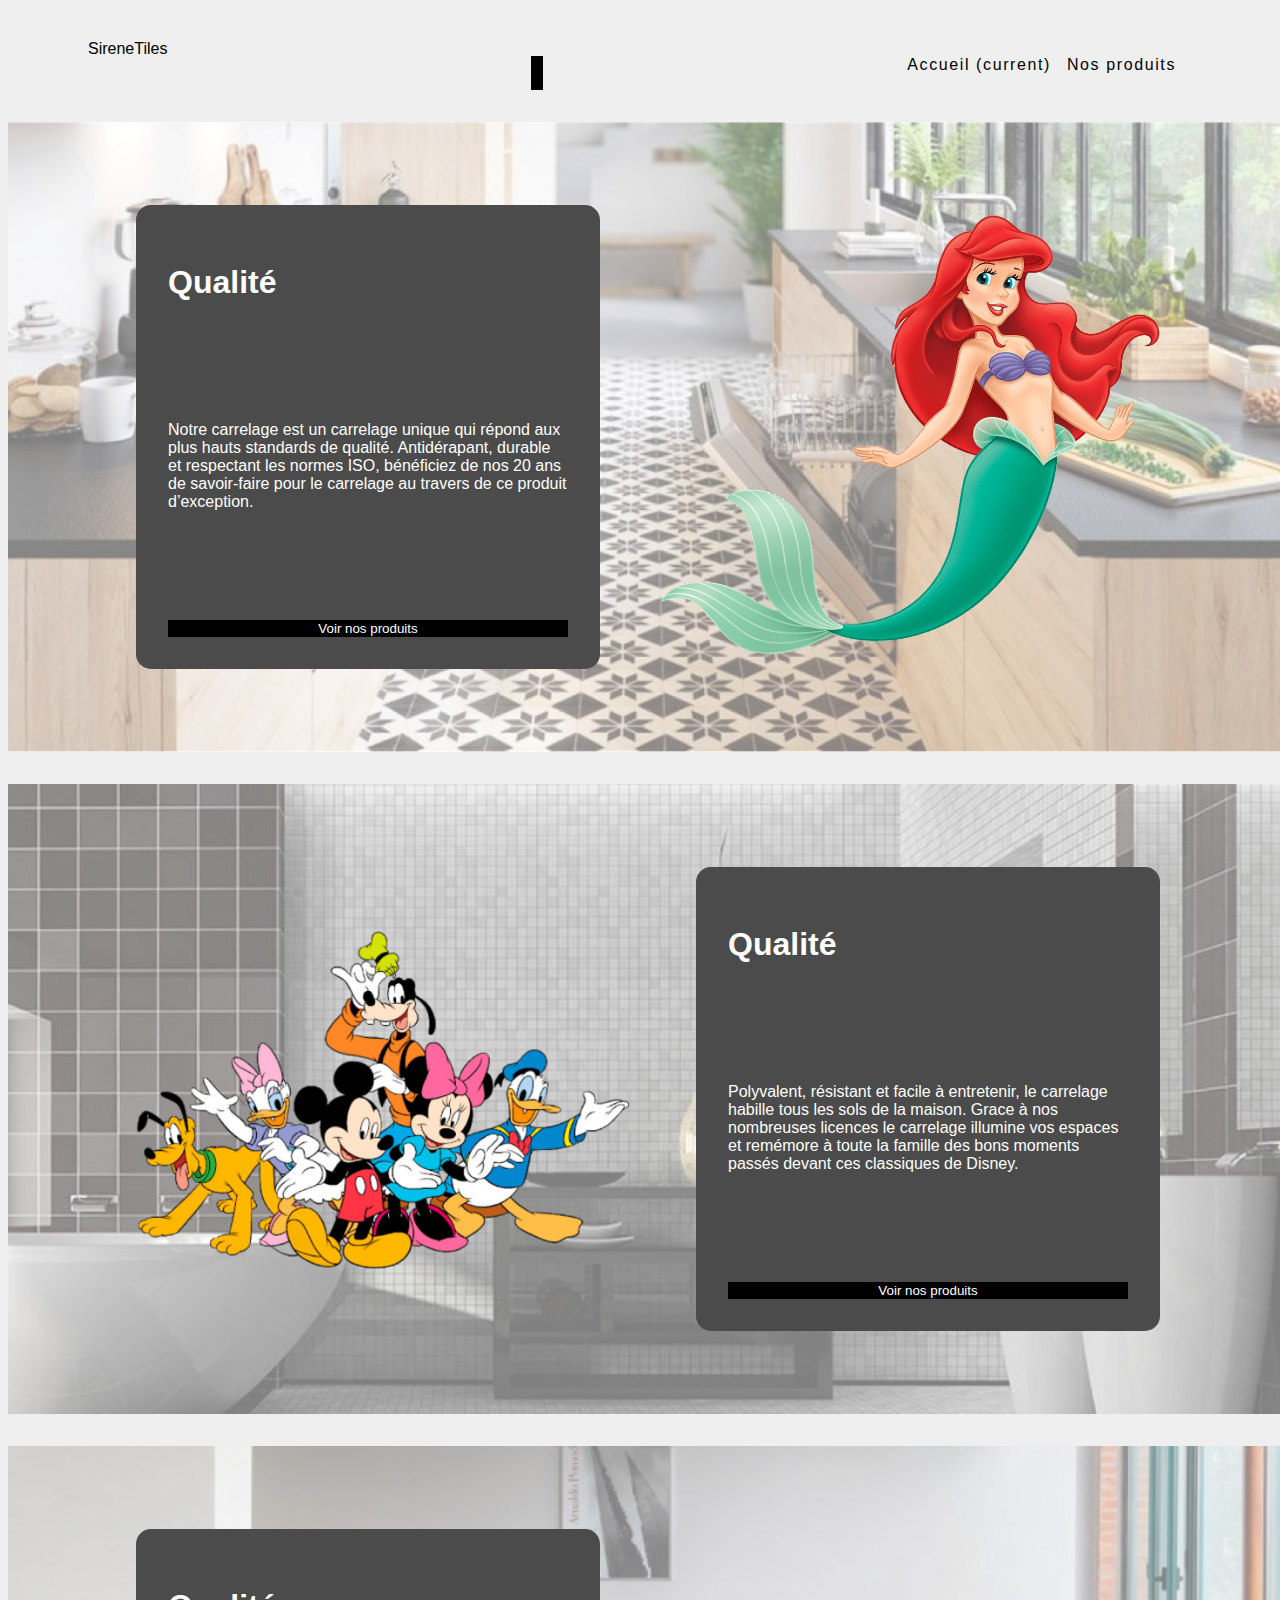
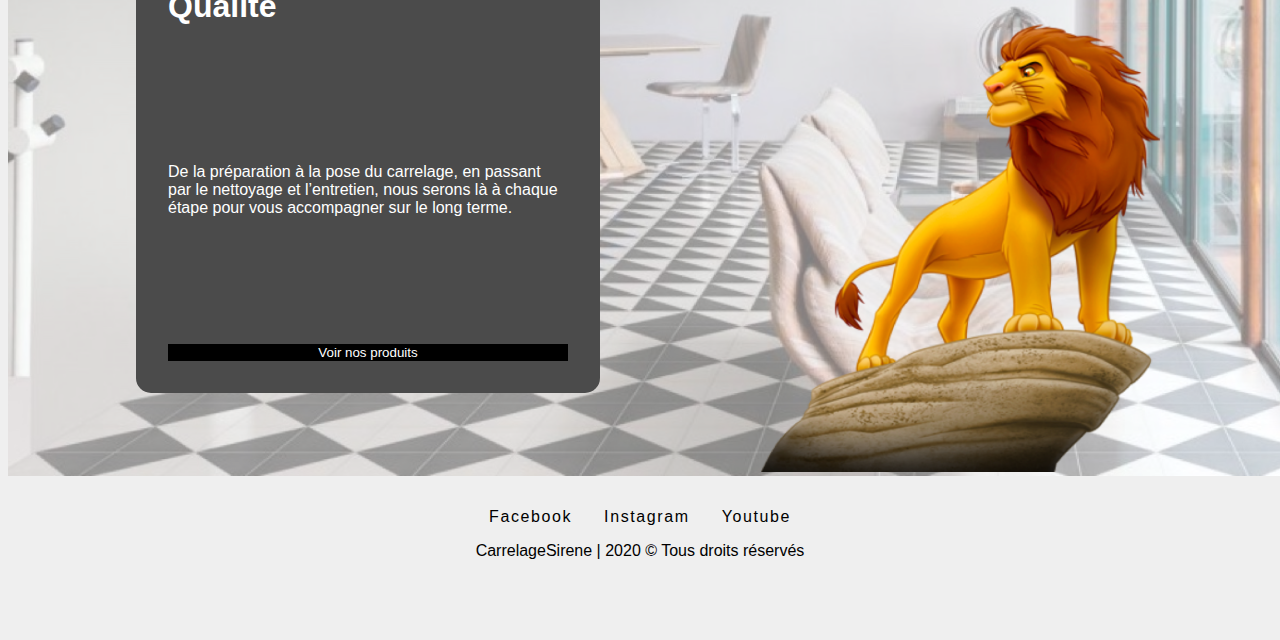
==== commit 80b86209: "changes search console" ====
--- a/index.html
+++ b/index.html
@@ -21,7 +21,7 @@
       content="Carrelagepetitesirene est une entreprise réputée nationalement pour ses carrelages motifs petite sirène complétement uniques en leur genre !"
     />
     <meta name="keywords" content="carrelage, original, petite sirène, petite, décoration, mur, salle de bain, océan, sol, meubles, intérieur, palais, carrelages, carreaux, sirène, motif, extérieur">
-    <title>SireneTiles</title>
+    <title>SireneTiles | Carrelage petite sirène</title>
     <link rel="stylesheet" href="css/index.css">
     <link href="https://fonts.googleapis.com/css2?family=Heebo:wght@300&family=Itim&display=swap" rel="stylesheet">
     <link rel="stylesheet" href="https://cdn.jsdelivr.net/npm/bootstrap@4.5.3/dist/css/bootstrap.min.css" integrity="sha384-TX8t27EcRE3e/ihU7zmQxVncDAy5uIKz4rEkgIXeMed4M0jlfIDPvg6uqKI2xXr2" crossorigin="anonymous">
@@ -30,15 +30,6 @@
   </head>
   <body>
       <header>
-        <!-- <nav class="navbar">
-          <span>SireneTiles </span>
-          <ul>
-            <a href="#"><li>Produits</li></a>
-            <a href="#"><li>About</li></a>
-            <a href="#"><li>Contact</li></a>
-          </ul>
-          
-        </nav> -->
         <nav class="navbar navbar-expand-lg navbar-light">
           <a class="navbar-brand" href="https://carrelagepetitesirene.store/">SireneTiles</a>
           <button class="navbar-toggler" type="button" data-toggle="collapse" data-target="#navbarNav" aria-controls="navbarNav" aria-expanded="false" aria-label="Toggle navigation">
@@ -67,7 +58,7 @@
             Voir nos produits</a></button>
           </div>
           <div class="containerImage">
-            <img src="./assets/sirene.png" alt="">
+            <img src="./assets/sirene.png" alt="Image de la petite sirène">
           </div>
         </div>
 
@@ -80,7 +71,7 @@
             Voir nos produits</a></button>
           </div>
           <div class="containerImage">
-            <img src="./assets/mickey.png" alt="">
+            <img src="./assets/mickey.png" alt="Image de Mickey">
           </div>
         </div>
 
@@ -93,7 +84,7 @@
             Voir nos produits</a></button>
           </div>
           <div class="containerImage">
-            <img src="./assets/lion.png" alt="">
+            <img src="./assets/lion.png" alt="Image du Roi Lion">
           </div>
         </div>
         
@@ -105,9 +96,9 @@
       <footer>
           <div class="containerSocial">
             <ul class="socialContent">
-                <a href="https://www.facebook.com/"><li>Facebook</li></a>
-                <a href="https://www.instagram.com/mariofyl/"><li>Instagram</li></a>
-                <a href="https://www.youtube.com/"><li>Youtube</li></a>
+              <li><a href="https://www.facebook.com/">Facebook</a></li>
+              <li><a href="https://www.instagram.com/">Instagram</a></li>
+              <li><a href="https://www.youtube.com/">Youtube</a></li>
             </ul>
             <span>CarrelageSirene | 2020 © Tous droits réservés</span>
           </div>
--- a/css/index.css
+++ b/css/index.css
@@ -1,7 +1,7 @@
 body {
   font-family: -apple-system, BlinkMacSystemFont, "Segoe UI", Roboto, Oxygen,
     Ubuntu, Cantarell, "Open Sans", "Helvetica Neue", sans-serif;
-  background-color: #1f1f1f !important;
+  background-color: #efefef !important;
   color: white !important;
 }
 
@@ -28,12 +28,36 @@
   color: white !important;
 }
 
+html {
+  font-size: 100%;
+}
+
+body {
+  font-size: 100%;
+}
+
+footer {
+  margin-bottom: 5rem;
+}
+
+footer a {
+  color: black !important;
+}
+
 ul {
   /* margin-block-end: 0 !important;
   margin-block-start: 0 !important; */
   padding-inline-start: 0 !important;
   letter-spacing: 0.1rem;
   font-weight: 300;
+  list-style: none;
+}
+
+button {
+  background-color: black !important;
+  border: none !important;
+  color: white !important;
+  margin-top: 1rem !important;
 }
 
 .title {
@@ -43,11 +67,17 @@
 
 .navbar {
   padding: 2rem 5rem !important;
+  display: flex;
+  justify-content: space-between !important;
+}
+
+.navbar-nav {
+  margin-left: auto;
 }
 
 .navbar-brand,
 .nav-link {
-  color: white !important;
+  color: #000000 !important;
 }
 
 .navbar ul {
@@ -60,153 +90,95 @@
   margin: 0 10%;
 }
 
-p {
-  text-align: center;
-  line-height: 180%;
-  font-family: "Heebo", sans-serif;
-  letter-spacing: 0.1rem;
-}
-
-.containerHeader {
-  display: flex;
-  flex-direction: column;
+/* Container Home */
+
+.containerHome {
+  display: flex;
   align-items: center;
-  margin-bottom: 1.5rem;
-  margin-top: 1.5rem;
-  margin: 0 10%;
-
-  /* display: flex;
-  flex-direction: row;
-  flex-wrap: wrap;
-  justify-content: center; */
-}
-
-.containerHeader p {
-  /* width: 80%; */
-  width: 70%;
-}
-
-.containerHeader button {
-  padding: 0.8rem;
-  margin: 1rem 0;
-  background-color: white;
-  border: none;
-  border-radius: 20px;
-  width: 150px;
-  cursor: pointer;
-}
-
-.sectionMain {
-  display: flex;
-  flex-direction: column;
-  align-items: center;
-  margin: 0 10%;
-}
-
-.containerImg {
+  position: relative;
   width: 100vw;
-  position: relative;
-}
-
-.containerImg img {
-  position: relative;
-  width: 100%;
-  object-fit: cover;
-}
-
-.sectionProducts {
-  display: flex;
-  justify-content: center;
-  margin-bottom: 4%;
-  flex-wrap: wrap;
-}
-
-.containerProducts {
-  display: flex;
-  justify-content: space-between;
-  width: 90vw;
-  flex-wrap: wrap;
-}
-
-.product {
-  width: 300px;
-  height: 18.75rem;
-  position: relative;
-  cursor: pointer;
-}
-
-.product img {
-  object-fit: cover;
+  height: 70vh;
+  background-color: pink;
+  background-image: url("../assets/bk1.jpg");
+  background-position: center center;
+  background-repeat: no-repeat;
+  background-size: cover;
+  margin-bottom: 2rem;
+}
+
+.containerHome .mask {
+  position: absolute;
   width: 100%;
   height: 100%;
-  transition: 0.1s linear;
-}
-
-.product img:hover {
-  transform: scale(1.02);
-}
-
-.containerImg .overlayImg {
-  position: absolute;
-  z-index: 10;
-  background-color: black;
+  background-color: white;
   opacity: 0.5;
-  width: 100%;
-  height: 100%;
-  transition: 1s linear;
-}
-
-.containerImg .overlayImg:hover {
-  opacity: 0.2;
-}
-
-.sectionMain h3 {
-  padding: 2% 0;
-}
-
-.sectionMain .contentSectionMain {
+}
+
+.containerHome.sirene .containerText {
+  left: 10%;
+}
+
+.containerHome .containerText {
   display: flex;
   flex-direction: column;
-  align-items: center;
-  margin-top: 2rem;
-  margin-bottom: 2rem;
-}
-
-.sectionMain .contentSectionMain p {
-  width: 80%;
-  text-align: center;
+  justify-content: space-between;
+  position: absolute;
+  background-color: #4b4b4b;
+  padding: 2rem;
+  border-radius: 15px;
+  width: 400px;
+  height: 400px;
+}
+
+.containerHome .containerImage {
+  position: absolute;
+  right: 10%;
+}
+
+.containerHome .containerImage img {
+  width: 500px;
+}
+
+/*  */
+
+.containerHome.mickey {
+  background-image: url("../assets/bk2.jpg");
+}
+
+.containerHome.mickey .containerImage {
+  left: 10%;
+}
+/* .containerHome.mickey .containerImage img {
+  position: absolute;
+  z-index: 0;
+} */
+
+.containerHome.mickey .containerText {
+  right: 10%;
+  position: absolute;
+  z-index: 100;
+}
+
+/*  */
+
+.containerHome.lion {
+  background-image: url("../assets/bk3.jpg");
+}
+
+.containerHome.mickey .containerImage {
+  left: 10%;
+}
+.containerHome.lion .containerText {
+  left: 10%;
+}
+.containerHome.lion .containerImage {
+  bottom: 0;
+}
+.containerHome.lion .containerImage img {
+  width: 400px;
 }
 
 /* LEARN MORE */
-
-html {
-  font-size: 100%;
-}
-
-body {
-  font-size: 100%;
-}
-
-.sectionLearnMore {
-  width: 100%;
-  background-color: rgba(242, 241, 239, 1);
-  margin-top: 2%;
-}
-
-.sectionLearnMore .contentLearnMore {
-  display: flex;
-  flex-direction: column;
-  align-items: center;
-}
-
-.sectionLearnMore .contentLearnMore p {
-  width: 80%;
-  text-align: center;
-}
-
-footer {
-  margin-bottom: 5rem;
-}
 
 .socialContent {
   display: flex;
@@ -214,29 +186,22 @@
   justify-content: center;
 }
 
-ul {
-  list-style: none;
-}
-
 ul :nth-child(2) {
   padding: 0 1rem;
 }
 
 .containerSocial {
   text-align: center;
+  color: black !important;
+}
+
+.containerSocial li {
+  padding: 0 1rem;
 }
 
 .containerSocial span {
   margin: auto;
-  font-size: 0.7rem;
-}
-
-.sectionLearnMore {
-  padding-top: 2%;
-}
-
-.sectionLearnMore .containerImg {
-  margin: auto;
+  font-size: 1rem;
 }
 
 @media only screen and (max-width: 520px) {
@@ -263,17 +228,18 @@
     background-color: #323131;
     margin-bottom: 1rem;
   }
-
-  .containerProducts {
-    flex-direction: column;
-    align-items: center;
-  }
-
-  .product {
-    margin-bottom: 15%;
-  }
-
-  p {
-    width: 100% !important;
-  }
-}
+  button {
+    font-size: 1rem !important;
+    background-color: black !important;
+    border: none !important;
+    color: white !important;
+    margin-top: 1rem !important;
+  }
+  .containerImage {
+    display: none;
+  }
+  .containerText {
+    width: 300px !important;
+    height: 300px !important;
+  }
+}
